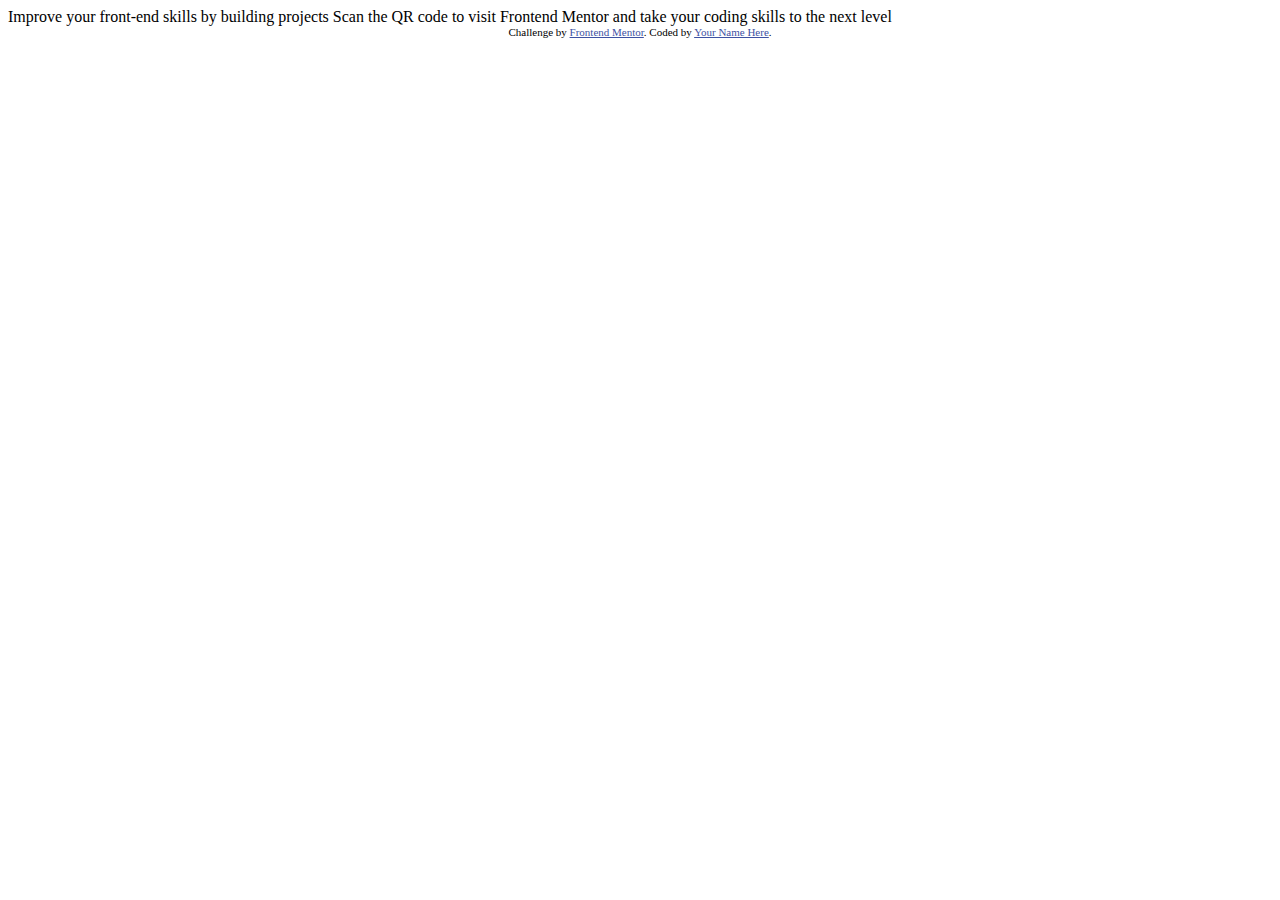
==== qr-code-component-main/index.html @ f0de88f6 "1st commit" ====
<!DOCTYPE html>
<html lang="en">
<head>
  <meta charset="UTF-8">
  <meta name="viewport" content="width=device-width, initial-scale=1.0"> <!-- displays site properly based on user's device -->

  <link rel="icon" type="image/png" sizes="32x32" href="./images/favicon-32x32.png">
  
  <title>Frontend Mentor | QR code component</title>

  <!-- Feel free to remove these styles or customise in your own stylesheet 👍 -->
  <style>
    .attribution { font-size: 11px; text-align: center; }
    .attribution a { color: hsl(228, 45%, 44%); }
  </style>
</head>
<body>

  Improve your front-end skills by building projects

  Scan the QR code to visit Frontend Mentor and take your coding skills to the next level
  
  <div class="attribution">
    Challenge by <a href="https://www.frontendmentor.io?ref=challenge" target="_blank">Frontend Mentor</a>. 
    Coded by <a href="#">Your Name Here</a>.
  </div>
</body>
</html>
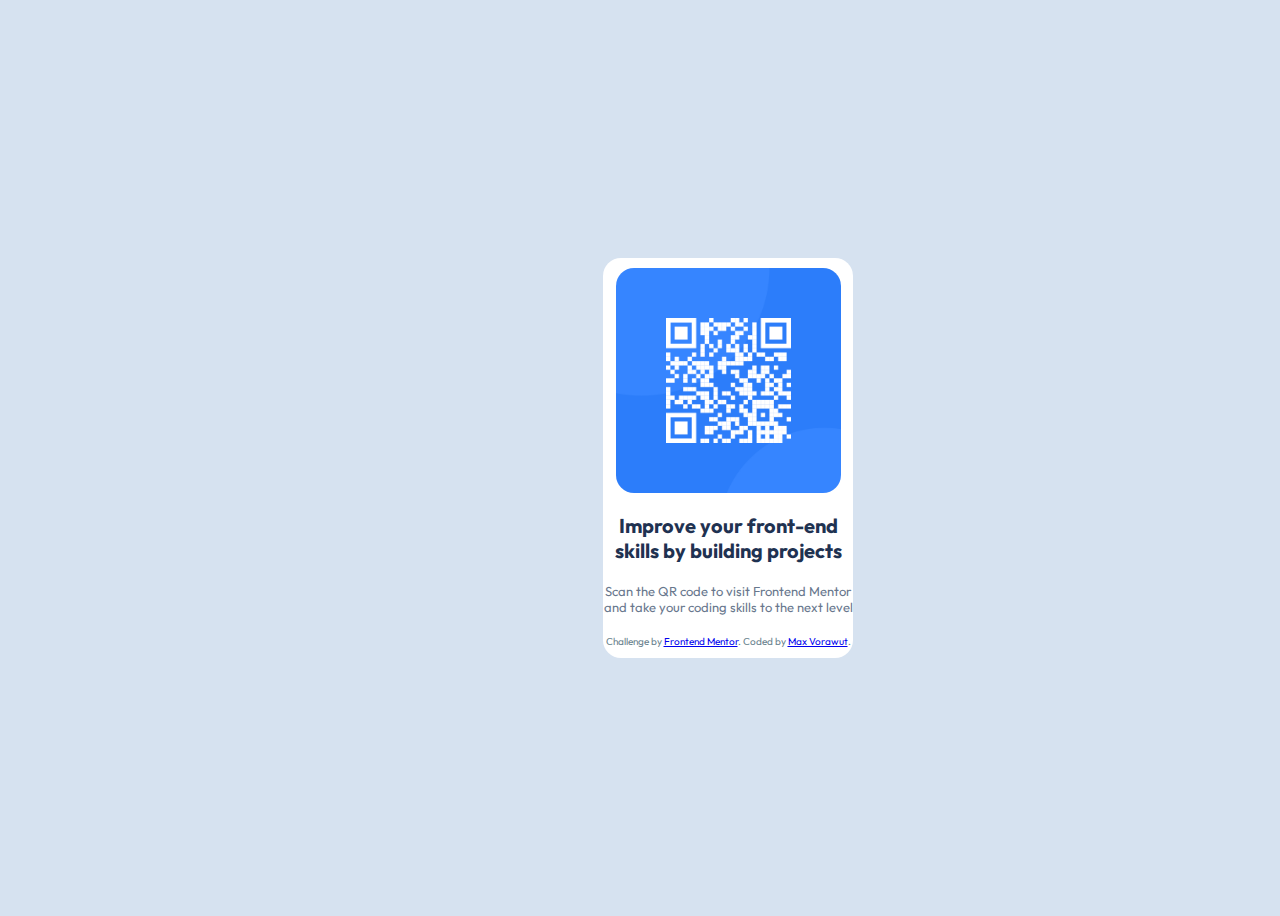
==== commit 4b25ef8a: "1st commit [2025-02-11]" ====
--- a/qr-code-component-main/index.html
+++ b/qr-code-component-main/index.html
@@ -2,27 +2,100 @@
 <html lang="en">
 <head>
   <meta charset="UTF-8">
-  <meta name="viewport" content="width=device-width, initial-scale=1.0"> <!-- displays site properly based on user's device -->
+  <meta name="Max" content="Vorawut Phirunpatthanagul">
 
   <link rel="icon" type="image/png" sizes="32x32" href="./images/favicon-32x32.png">
+  <link href="https://fonts.googleapis.com/css2?family=Outfit:wght@300;400;600&display=swap" rel="stylesheet">
+
+
   
   <title>Frontend Mentor | QR code component</title>
 
   <!-- Feel free to remove these styles or customise in your own stylesheet 👍 -->
   <style>
-    .attribution { font-size: 11px; text-align: center; }
-    .attribution a { color: hsl(228, 45%, 44%); }
+    body {
+            display: flex;
+            font-family: 'Outfit', sans-serif; 
+            font-weight: 400, 700;
+            flex-direction: row;
+            align-items: center;
+            justify-content: center;
+            background:  hsl(212, 45%, 89%);
+            height: 100vh;
+            box-sizing: content-box;
+            width: 1440px;
+        }
+    
+    p   { 
+            font-family: 'Outfit', sans-serif; 
+            font-weight: bold;
+            font-size: 20px; 
+            text-align: center; 
+            color: hsl(218, 44%, 22%);
+            display: flex; 
+        }
+
+    .card { 
+            width: 250px;
+            height: 400px; 
+            text-align: center; 
+            background-color: hsl(0, 0%, 100%);  
+            border-radius: 18px; 
+            justify-content: center;  
+            display: flex;
+            flex-direction: column;
+            align-items: center;
+          }
+
+    .card img { 
+            width: 90%;
+            height: auto;
+            display: block;
+            border-radius: 18px;
+
+          }
+
+
+
+    .attribution_a { font-size: 13px; color: hsl(216, 15%, 48%); text-align: center; }
+    .attribution_b { font-size: 10px; color: hsl(200, 15%, 48%); text-align: center; }
+    
+    .picture { width: 200px; height: 200px; text-align: center; border-radius: 18px; justify-content: center; object-fit: cover; }
+
+
   </style>
 </head>
 <body>
 
-  Improve your front-end skills by building projects
+  <div class="card">
 
-  Scan the QR code to visit Frontend Mentor and take your coding skills to the next level
+    <br>
+
+    <img src="images/image-qr-code.png" alt="My Image" width="300">
   
-  <div class="attribution">
-    Challenge by <a href="https://www.frontendmentor.io?ref=challenge" target="_blank">Frontend Mentor</a>. 
-    Coded by <a href="#">Your Name Here</a>.
+    <p>
+      Improve your front-end skills by building projects 
+    </p>
+
+ 
+
+    <div class="attribution_a">
+      Scan the QR code to visit Frontend Mentor and take your coding skills to the next level
+    </div>
+
+    <br>
+
+    <div class="attribution_b">
+      Challenge by <a href="https://www.frontendmentor.io?ref=challenge" target="_blank">Frontend Mentor</a>. 
+      Coded by <a href="#">Max Vorawut</a>.
+    </div>
+
+    <br>
+
+    </div>
   </div>
+  
+  
+  
 </body>
 </html>